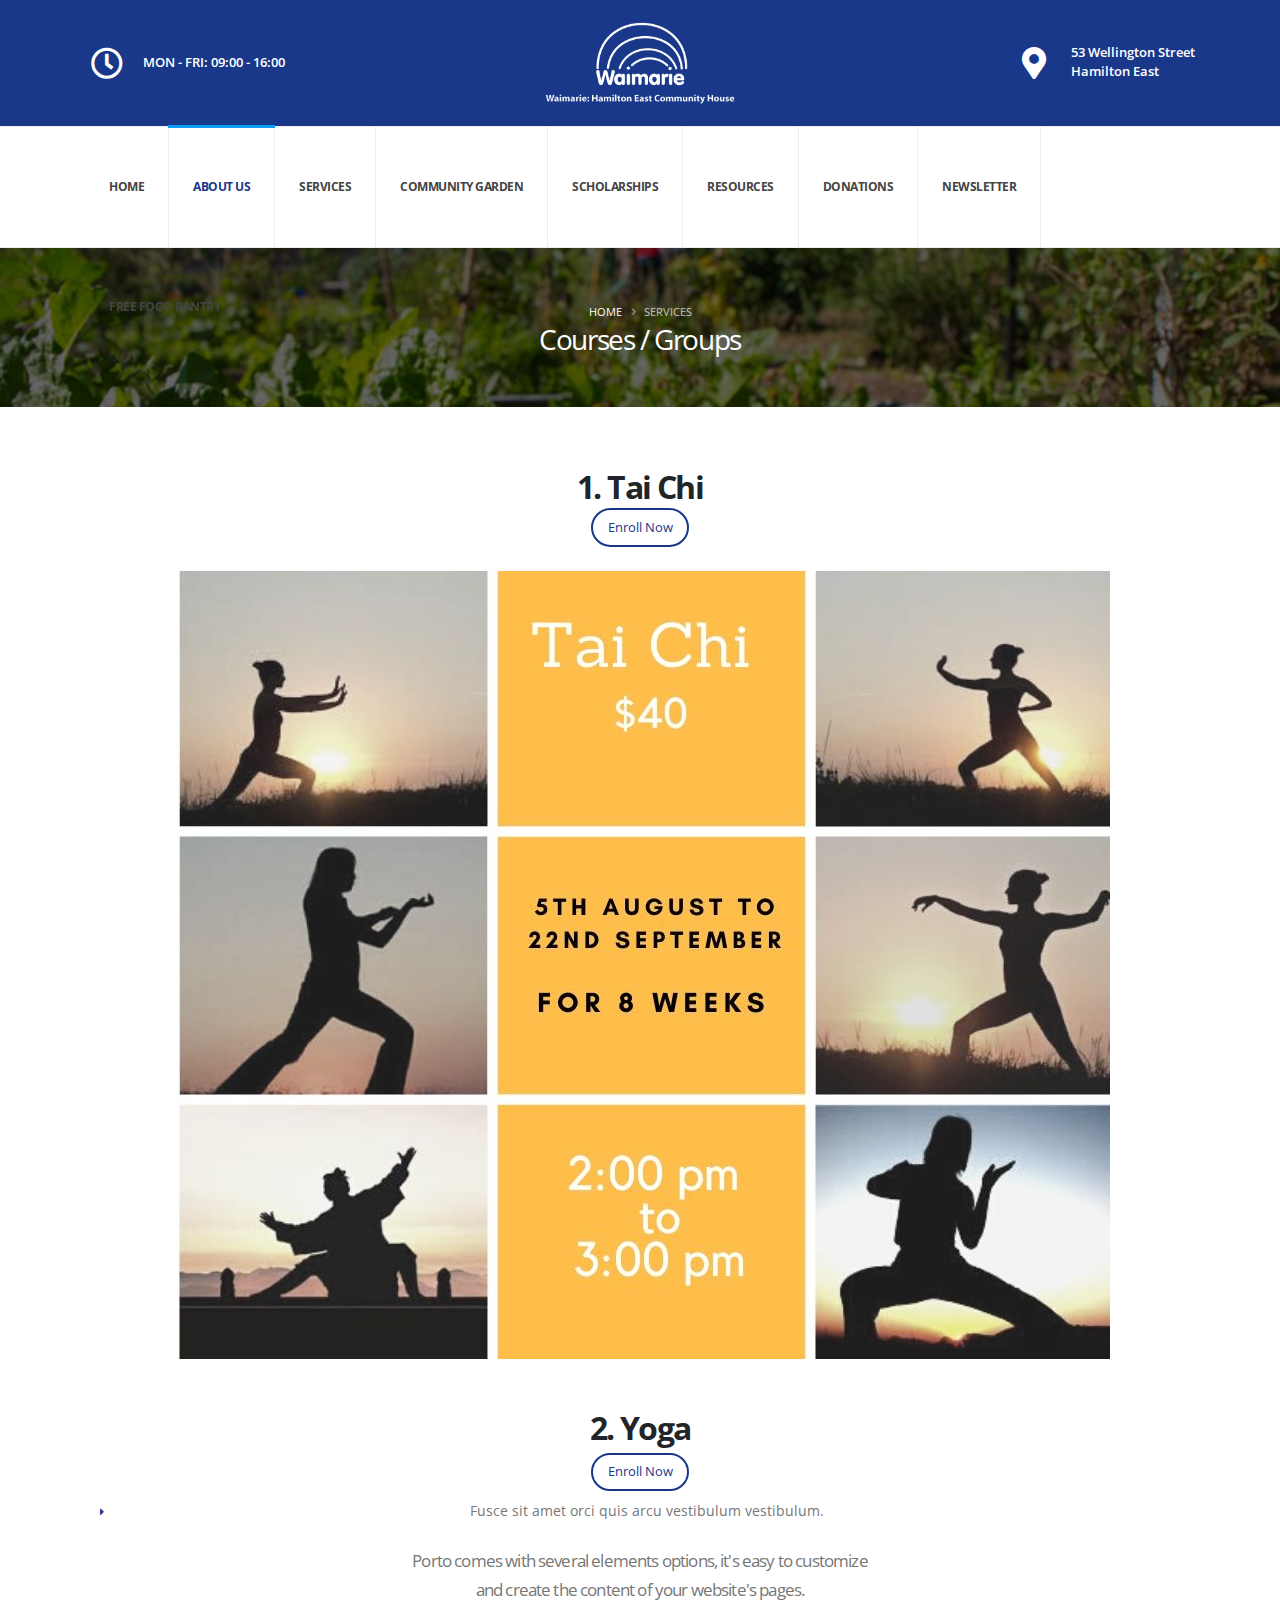
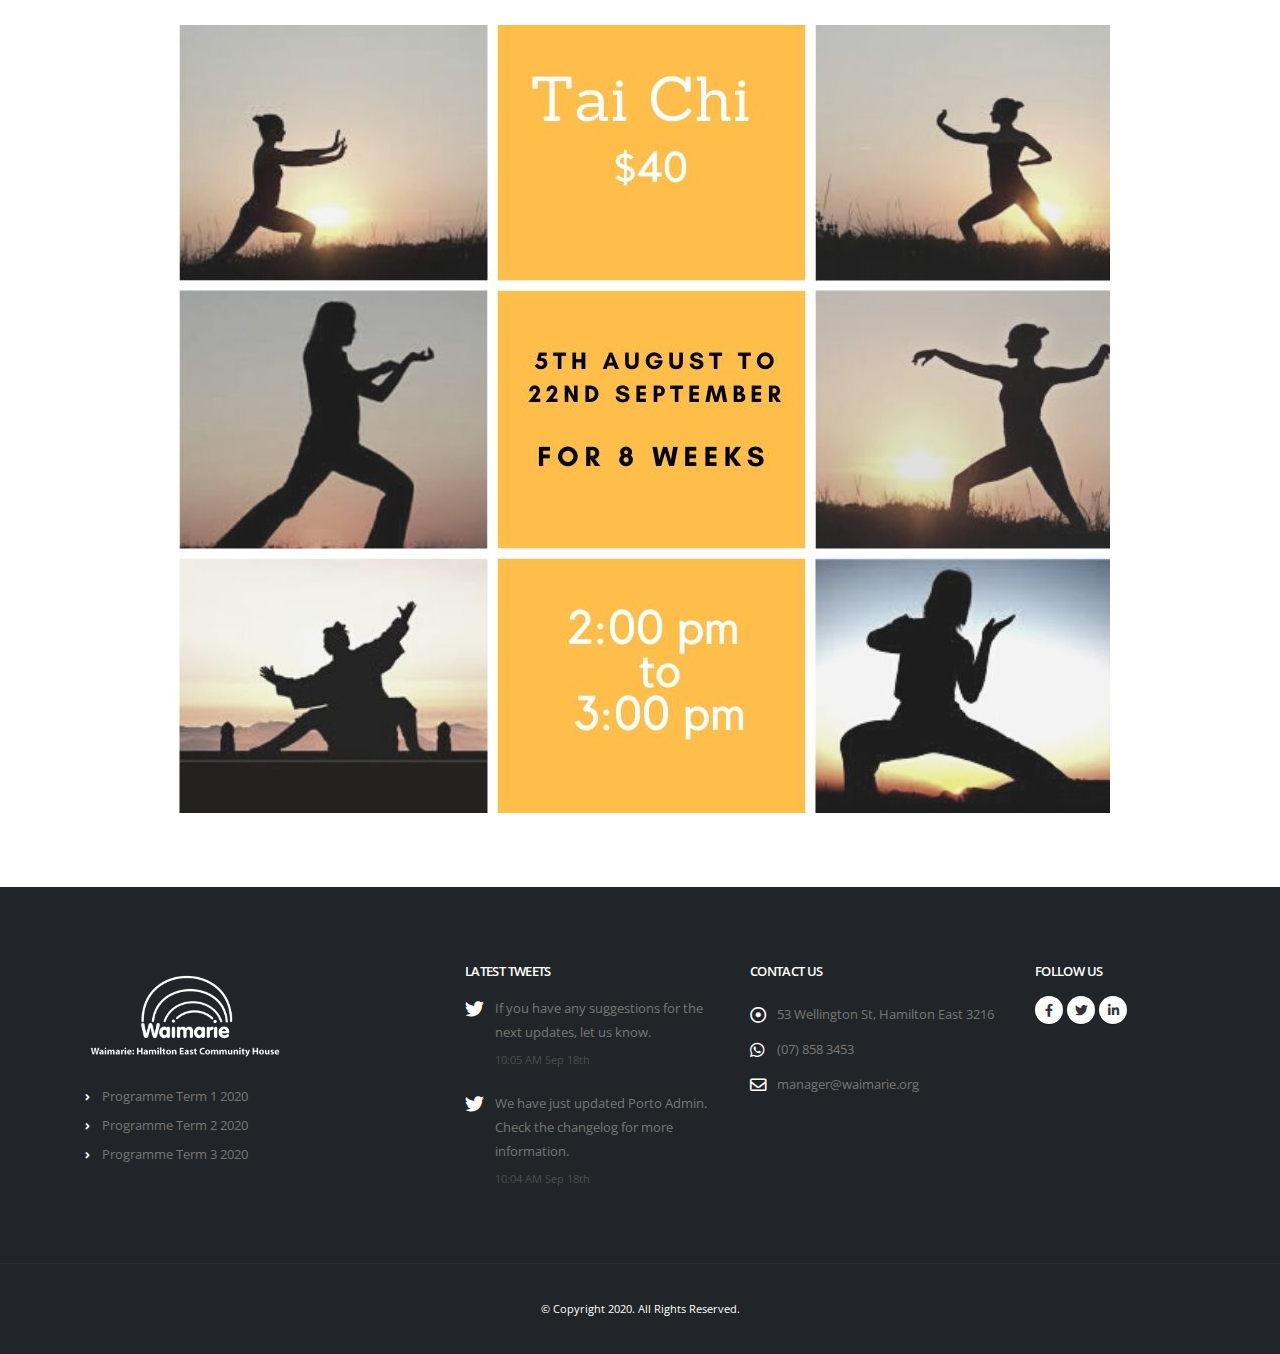
==== courses.html @ e20f5d11 "update" ====
<!DOCTYPE html>
<html lang="en">

<head>
    <meta charset="UTF-8">
    <meta name="viewport" content="width=device-width, initial-scale=1.0">
    <meta name="description"
        content="Movies from Storytelling Workshop for kids with They call me ninu Garden Greg and his Bagpipes Photos on our facebook page (click on the link below) https://www.facebook.com/media/set/?set=a.10153822744615460.1073741836.">
    <meta name="keywords"
        content="community house, hamilton, curtains, vegetables box,vege box, fruit box, budgeting advice, legal advice, entertainment book, room hire, community garden, sporting and cultural fund, hamilton east, photocopying, opportunity shop, advocacy">
    <title>Photos/Videos – Waimarie: Hamilton East Community House</title>
    <link
        href="https://fonts.googleapis.com/css?family=Open+Sans:300,400,600,700,800%7CShadows+Into+Light%7CPlayfair+Display:400"
        rel="stylesheet" type="text/css">

    <!-- resources CSS -->
    <link rel="stylesheet" href="resources/bootstrap/css/bootstrap.min.css">
    <link rel="stylesheet" href="resources/fontawesome-free/css/all.min.css">
    <link rel="stylesheet" href="resources/animate/animate.min.css">
    <link rel="stylesheet" href="resources/simple-line-icons/css/simple-line-icons.min.css">
    <link rel="stylesheet" href="resources/owl.carousel/assets/owl.carousel.min.css">
    <link rel="stylesheet" href="resources/owl.carousel/assets/owl.theme.default.min.css">
    <link rel="stylesheet" href="resources/magnific-popup/magnific-popup.min.css">

    <!-- Theme CSS -->
    <link rel="stylesheet" href="css/theme.css">
    <link rel="stylesheet" href="css/theme-elements.css">
    <link rel="stylesheet" href="css/theme-blog.css">
    <link rel="stylesheet" href="css/theme-shop.css">

    <!-- Current Page CSS -->
    <link rel="stylesheet" href="resources/rs-plugin/css/settings.css">
    <link rel="stylesheet" href="resources/rs-plugin/css/layers.css">
    <link rel="stylesheet" href="resources/rs-plugin/css/navigation.css">

    <!-- Demo CSS -->


    <!-- Skin CSS -->
    <link rel="stylesheet" href="css/skins/skin-corporate-8.css">
    <script src="master/style-switcher/style.switcher.localstorage.js"></script>

    <!-- Theme Custom CSS -->
    <link rel="stylesheet" href="css/custom.css">

    <!-- Head Libs -->
    <script src="resources/modernizr/modernizr.min.js"></script>
</head>

<body class="loading-overlay-showing" data-plugin-page-transition data-loading-overlay
    data-plugin-options="{'hideDelay': 500}">
    <div class="body">
        <header id="header"
            data-plugin-options="{'stickyEnabled': true, 'stickyEnableOnBoxed': true, 'stickyEnableOnMobile': true, 'stickyStartAt': 164, 'stickySetTop': '-130px', 'stickyChangeLogo': false}">
            <div class="header-body border-0">
                <div class="header-container container">
                    <div class="header-row py-3">
                        <div class="header-column justify-content-start w-50 order-md-1 d-none d-md-flex">
                            <div class="header-row">
                                <ul class="header-extra-info">
                                    <li class="m-0">
                                        <a href="contact.html">
                                            <div class="feature-box feature-box-style-2 align-items-center">
                                                <div class="feature-box-icon">
                                                    <i class="far fa-clock text-7 p-relative"></i>
                                                </div>
                                                <div class="feature-box-info">
                                                    <p class="pb-0 font-weight-semibold line-height-5 text-2">MON - FRI:
                                                        09:00 - 16:00</p>
                                                </div>
                                            </div>
                                        </a>
                                    </li>
                                </ul>
                            </div>
                        </div>
                        <div class="header-column justify-content-start justify-content-md-center order-1 order-md-2">
                            <div class="header-row">
                                <div class="header-logo">
                                    <a href="/">
                                        <img alt="Waimarie" width="200" src="images/logo.png">
                                    </a>
                                </div>
                            </div>
                        </div>
                        <div class="header-column justify-content-end w-50 order-2 order-md-3 d-none d-md-flex">
                            <div class="header-row">
                                <ul class="header-extra-info">
                                    <li class="m-0">
                                        <a href="contact.html">
                                            <div class="feature-box feature-box-style-2 align-items-center">

                                                <div class="feature-box-icon">
                                                    <i class="fas fa-map-marker-alt text-7 p-relative"></i>
                                                </div>
                                                <div class="feature-box-info">
                                                    <p class="pb-0 font-weight-semibold line-height-5 text-2">
                                                        53 Wellington Street
                                                        <br>Hamilton East
                                                    </p>
                                                </div>
                                            </div>
                                        </a>
                                    </li>
                                </ul>
                            </div>
                        </div>
                    </div>
                </div>
                <div class="header-nav-bar header-nav-bar-top-border bg-light">
                    <div class="header-container container">
                        <div class="header-row">
                            <div class="header-column">
                                <div class="header-row justify-content-end">
                                    <div class="header-nav p-0">
                                        <div
                                            class="header-nav header-nav-line header-nav-divisor header-nav-spaced justify-content-lg-center">
                                            <div
                                                class="header-nav-main header-nav-main-square header-nav-main-effect-1 header-nav-main-sub-effect-1">
                                                <nav class="collapse">
                                                    <ul class="nav nav-pills flex-column flex-lg-row" id="mainNav">
                                                        <li class="dropdown"> <a class="dropdown-item dropdown-toggle"
                                                                href="/">
                                                                Home </a>
                                                        </li>
                                                        <li class="dropdown"> <a
                                                                class="dropdown-item dropdown-toggle active" href="#">
                                                                About Us </a>
                                                            <ul class="dropdown-menu">
                                                                <li><a class="dropdown-item"
                                                                        href="/funders-and-supporters.html">Funders and
                                                                        Supporters</a>
                                                                </li>
                                                                <li><a class="dropdown-item"
                                                                        href="/photos.html">Photos/Videos</a>
                                                                </li>
                                                            </ul>
                                                        </li>
                                                        <li class="dropdown"> <a class="dropdown-item dropdown-toggle"
                                                                href="#"> Services </a>
                                                            <ul class="dropdown-menu">
                                                                <li><a class="dropdown-item" href="#">Courses/Groups</a>
                                                                </li>
                                                                <li><a class="dropdown-item" href="#">Room Hire</a>
                                                                </li>
                                                                <li><a class="dropdown-item" href="#">Vegetable and
                                                                        Fruit Box $11</a>
                                                                </li>
                                                                <li><a class="dropdown-item" href="#">Legal Advice</a>
                                                                </li>
                                                                <li><a class="dropdown-item" href="#">Budgeting
                                                                        Advice</a>
                                                                </li>
                                                                <li><a class="dropdown-item" href="#">Benefit/Housing
                                                                        NZ/ACC Advocacy</a>
                                                                </li>
                                                                <li><a class="dropdown-item" href="#">Benefit/Housing
                                                                        Event</a>
                                                                </li>
                                                            </ul>
                                                        </li>
                                                        <li class="dropdown"> <a class="dropdown-item dropdown-toggle"
                                                                href="#"> Community Garden </a>
                                                        </li>
                                                        <li class="dropdown"> <a class="dropdown-item dropdown-toggle"
                                                                href="#"> Scholarships </a>
                                                            <ul class="dropdown-menu">
                                                                <li><a class="dropdown-item" href="#">SAM – Sporting &
                                                                        Cultural Fund</a>
                                                                </li>
                                                                <li><a class="dropdown-item" href="#">Scholarships
                                                                        University of Waikato.</a>
                                                                </li>
                                                            </ul>
                                                        </li>
                                                        <li class="dropdown"> <a class="dropdown-item dropdown-toggle"
                                                                href="#"> Resources </a>
                                                        </li>
                                                        <li class="dropdown"> <a class="dropdown-item dropdown-toggle"
                                                                href="#"> Donations </a>
                                                        </li>
                                                        <li class="dropdown"> <a class="dropdown-item dropdown-toggle"
                                                                href="#"> Newsletter </a>
                                                        </li>
                                                        <li class="dropdown"> <a class="dropdown-item dropdown-toggle"
                                                                href="#"> Free Food Pantry </a>
                                                        </li>
                                                    </ul>
                                                </nav>
                                            </div>
                                            <button class="btn header-btn-collapse-nav" data-toggle="collapse"
                                                data-target=".header-nav-main nav">
                                                <i class="fas fa-bars"></i>
                                            </button>
                                        </div>
                                    </div>
                                </div>
                            </div>
                        </div>
                    </div>
                </div>
            </div>
        </header>

        <div role="main" class="main">

            <section
                class="page-header page-header-modern section-text-light section-background text-center page-header-background page-header-background-sm overlay overlay-color-primary overlay-show overlay-op-8"
                style="background-image: url(images/garden3.jpg);">
                <div class="container">
                    <div class="row">
                        <div class="col">
                            <ul class="breadcrumb breadcrumb-light d-block text-center">
                                <li><a href="#">Home</a></li>
                                <li class="active">Services</li>
                            </ul>

                            <h1>Courses / Groups</h1>

                        </div>
                    </div>
                </div>
            </section>

            <div class="container py-4">

                <div class="row">
                    <div class="col">


                        <div class="col text-center">
                            <h2 class="font-weight-bold text-8 mb-0 appear-animation animated maskUp appear-animation-visible"
                                data-appear-animation="maskUp" style="animation-delay: 100ms;">
                                1. Tai Chi
                            </h2>

                            <button type="button" class="btn btn-outline btn-rounded btn-waimarie mb-2">Enroll
                                Now</button>
                        </div>

                        <div class="blog-posts">

                            <div class="post post-large">
                                <div class="post-image mt-3">
                                    <a href="images/courses/Taichi-5.jpg">
                                        <img src="images/courses/Taichi-5.jpg"
                                            class="img-fluid img-thumbnail img-thumbnail-no-borders rounded-0 img-courses"
                                            alt="">
                                    </a>
                                </div>


                            </div>



                        </div>

                    </div>
                </div>

                <div class="row">
                    <div class="col">


                        <div class="col text-center mt-5">
                            <h2 class="font-weight-bold text-8 mb-0 appear-animation animated maskUp appear-animation-visible"
                                data-appear-animation="maskUp" style="animation-delay: 100ms;">
                                2. Yoga
                            </h2>

                            <button type="button" class="btn btn-outline btn-rounded btn-waimarie mb-2 mt-1">Enroll
                                Now</button>

                            <ul class="list list-icons list-icons-sm">
                                <li><i class="fas fa-caret-right"></i> Fusce sit amet orci quis arcu vestibulum
                                    vestibulum.</li>
                            </ul>
                            <p class="lead text-4 pt-2 font-weight-normal">



                                Porto comes with several elements options,
                                it's easy to customize<br> and create the content of your website's pages.</p>
                        </div>

                        <div class="blog-posts">

                            <div class="post post-large">
                                <div class="post-image mt-3">
                                    <a href="images/courses/Taichi-5.jpg">
                                        <img src="images/courses/Taichi-5.jpg"
                                            class="img-fluid img-thumbnail img-thumbnail-no-borders rounded-0 img-courses"
                                            alt="">
                                    </a>
                                </div>


                            </div>



                        </div>

                    </div>
                </div>


            </div>

            <footer id="footer">
                <div class="container">
                    <div class="row py-5 my-4">
                        <div class="col-md-6 col-lg-4 mb-4 mb-lg-0">
                            <a href="index.html" class="logo pr-0 pr-lg-3">
                                <img alt="Waimarie" src="images/logo.png" class="mb-4 mt-1" width="200">
                            </a>
                            <ul class="list list-icons list-icons-sm">
                                <li><i class="fas fa-angle-right"></i><a href="#" class="link-hover-style-1 ml-1">
                                        Programme
                                        Term 1 2020</a></li>
                                <li><i class="fas fa-angle-right"></i><a href="#" class="link-hover-style-1 ml-1">
                                        Programme
                                        Term 2 2020</a></li>
                                <li><i class="fas fa-angle-right"></i><a href="#" class="link-hover-style-1 ml-1">
                                        Programme
                                        Term 3 2020</a></li>
                            </ul>
                        </div>
                        <div class="col-md-6 col-lg-3 mb-4 mb-lg-0">
                            <h5 class="text-3 mb-3">LATEST TWEETS</h5>
                            <div id="tweet" class="twitter" data-plugin-tweets=""
                                data-plugin-options="{'username': 'oklerthemes', 'count': 2}">
                                <ul>
                                    <li><span class="status"><i class="fab fa-twitter false"></i> If you have any
                                            suggestions for the next updates, let us know.</span><span class="meta"> <a
                                                href="http://twitter.com/OklerThemes/status/644859776422293504"
                                                target="_blank">10:05 AM Sep 18th</a></span></li>
                                    <li><span class="status"><i class="fab fa-twitter false"></i> We have just updated
                                            Porto
                                            Admin. Check the changelog for more information.</span><span class="meta">
                                            <a href="http://twitter.com/OklerThemes/status/644859595777830913"
                                                target="_blank">10:04 AM Sep 18th</a></span></li>
                                </ul>
                            </div>
                        </div>
                        <div class="col-md-6 col-lg-3 mb-4 mb-md-0">
                            <h5 class="text-3 mb-3">CONTACT US</h5>
                            <ul class="list list-icons list-icons-lg">
                                <li class="mb-1"><i class="far fa-dot-circle text-color-primary"></i>
                                    <p class="m-0">53 Wellington St, Hamilton East 3216</p>
                                </li>
                                <li class="mb-1"><i class="fab fa-whatsapp text-color-primary"></i>
                                    <p class="m-0"><a href="tel:8001234567">(07) 858 3453</a></p>
                                </li>
                                <li class="mb-1"><i class="far fa-envelope text-color-primary"></i>
                                    <p class="m-0"><a href="mailto:mail@example.com">manager@waimarie.org</a></p>
                                </li>
                            </ul>
                        </div>
                        <div class="col-md-6 col-lg-2">
                            <h5 class="text-3 mb-3">FOLLOW US</h5>
                            <ul class="header-social-icons social-icons">
                                <li class="social-icons-facebook"><a href="http://www.facebook.com/" target="_blank"
                                        title="Facebook"><i class="fab fa-facebook-f"></i></a></li>
                                <li class="social-icons-twitter"><a href="http://www.twitter.com/" target="_blank"
                                        title="Twitter"><i class="fab fa-twitter"></i></a></li>
                                <li class="social-icons-linkedin"><a href="http://www.linkedin.com/" target="_blank"
                                        title="Linkedin"><i class="fab fa-linkedin-in"></i></a></li>
                            </ul>
                        </div>
                    </div>
                </div>


                <div class="footer-copyright footer-copyright-style-2">
                    <div class="container py-2">
                        <div class="row py-4">

                            <div
                                class="col-lg-12 d-flex align-items-center justify-content-center mb-4 mb-lg-0 pt-4 pt-lg-0">
                                <p>© Copyright 2020. All Rights Reserved.</p>
                            </div>
                        </div>
                    </div>
                </div>
            </footer>
        </div>

        <script src="resources/jquery/jquery.min.js"></script>
        <script src="resources/jquery.appear/jquery.appear.min.js"></script>
        <script src="resources/jquery.easing/jquery.easing.min.js"></script>
        <script src="resources/jquery.cookie/jquery.cookie.min.js"></script>
        <script src="master/style-switcher/style.switcher.js" id="styleSwitcherScript" data-base-path=""
            data-skin-src=""></script>
        <script src="resources/popper/umd/popper.min.js"></script>
        <script src="resources/bootstrap/js/bootstrap.min.js"></script>
        <script src="resources/common/common.min.js"></script>
        <script src="resources/jquery.validation/jquery.validate.min.js"></script>
        <script src="resources/jquery.easy-pie-chart/jquery.easypiechart.min.js"></script>
        <script src="resources/jquery.gmap/jquery.gmap.min.js"></script>
        <script src="resources/jquery.lazyload/jquery.lazyload.min.js"></script>
        <script src="resources/isotope/jquery.isotope.min.js"></script>
        <script src="resources/owl.carousel/owl.carousel.min.js"></script>
        <script src="resources/magnific-popup/jquery.magnific-popup.min.js"></script>
        <script src="resources/vide/jquery.vide.min.js"></script>
        <script src="resources/vivus/vivus.min.js"></script>

        <!-- Theme Base, Components and Settings -->
        <script src="js/theme.js"></script>


        <!-- Theme Initialization Files -->
        <script src="js/theme.init.js"></script>

        <script>
            (function (i, s, o, g, r, a, m) {
                i['GoogleAnalyticsObject'] = r; i[r] = i[r] || function () {
                    (i[r].q = i[r].q || []).push(arguments)
                }, i[r].l = 1 * new Date(); a = s.createElement(o),
                    m = s.getElementsByTagName(o)[0]; a.async = 1; a.src = g; m.parentNode.insertBefore(a, m)
            })(window, document, 'script', '../../../www.google-analytics.com/analytics.js', 'ga');

            ga('create', 'UA-42715764-5', 'auto');
            ga('send', 'pageview');
        </script>
</body>

</html>
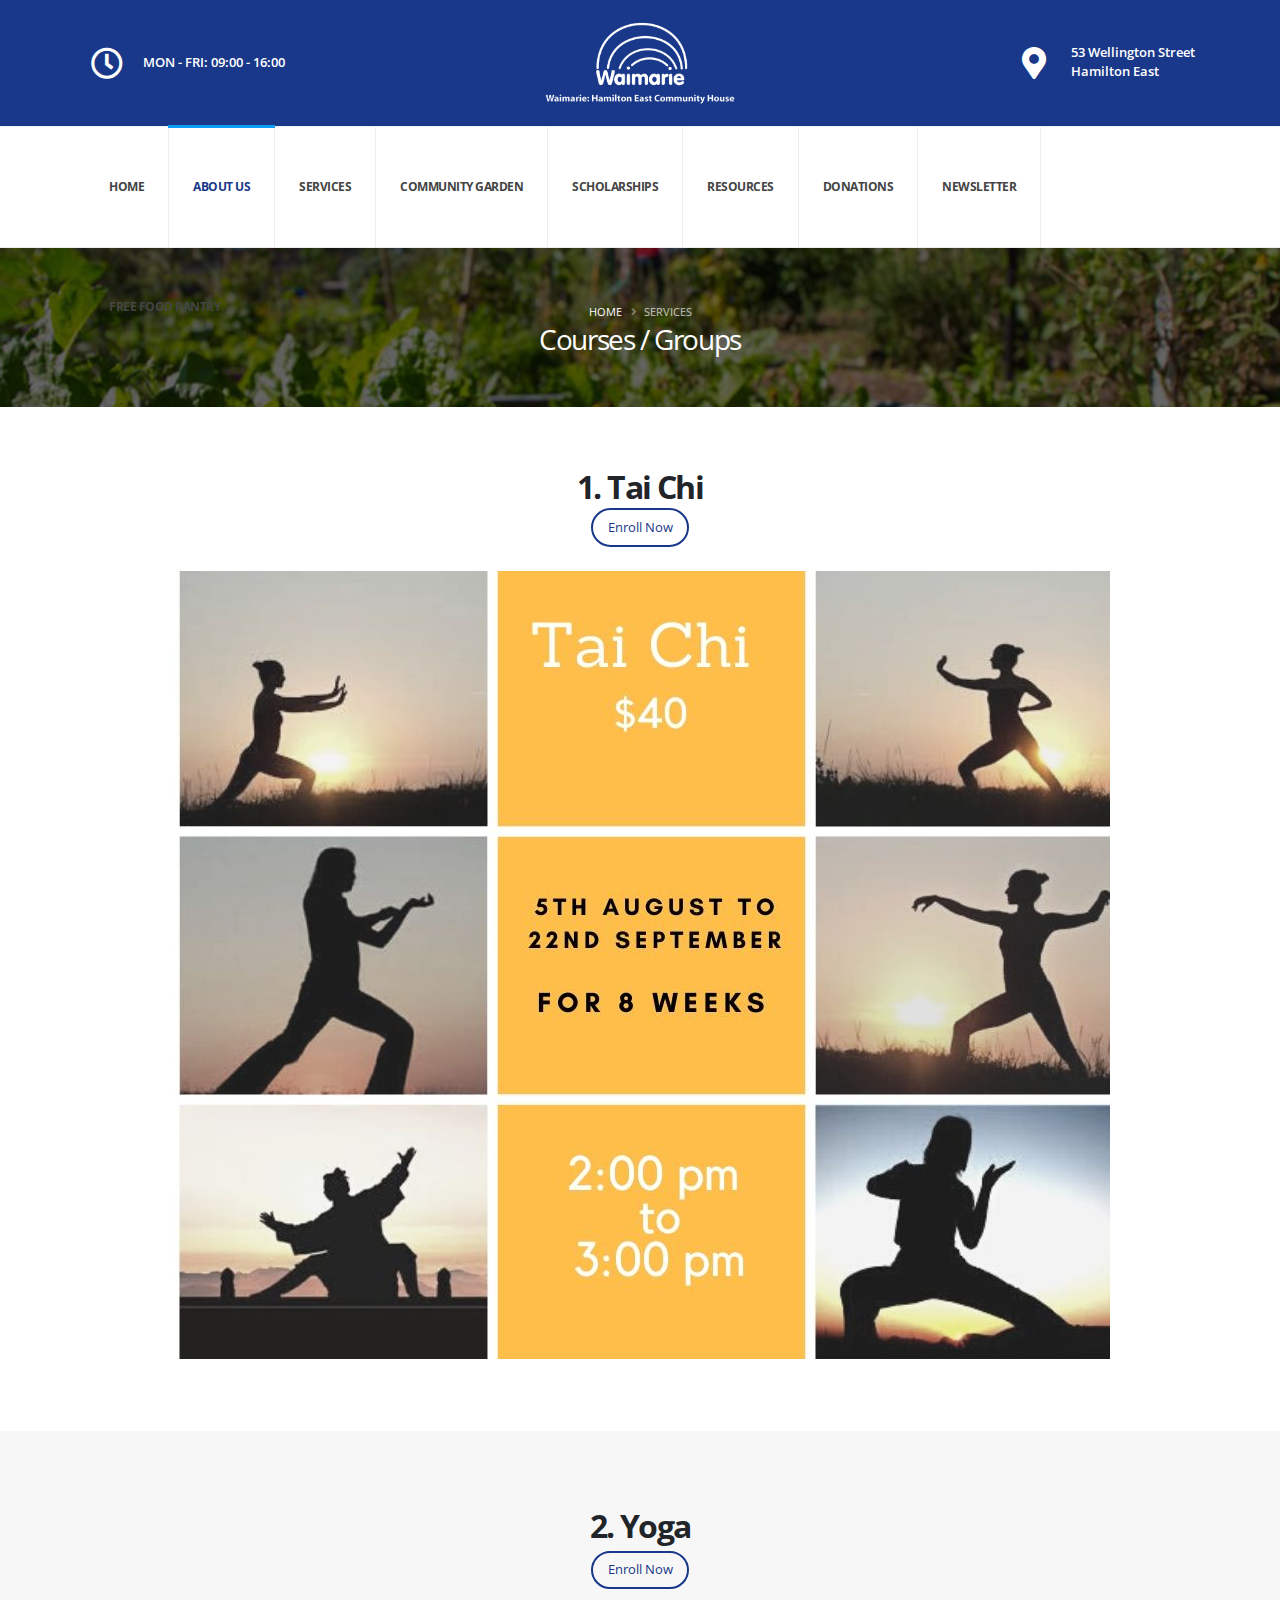
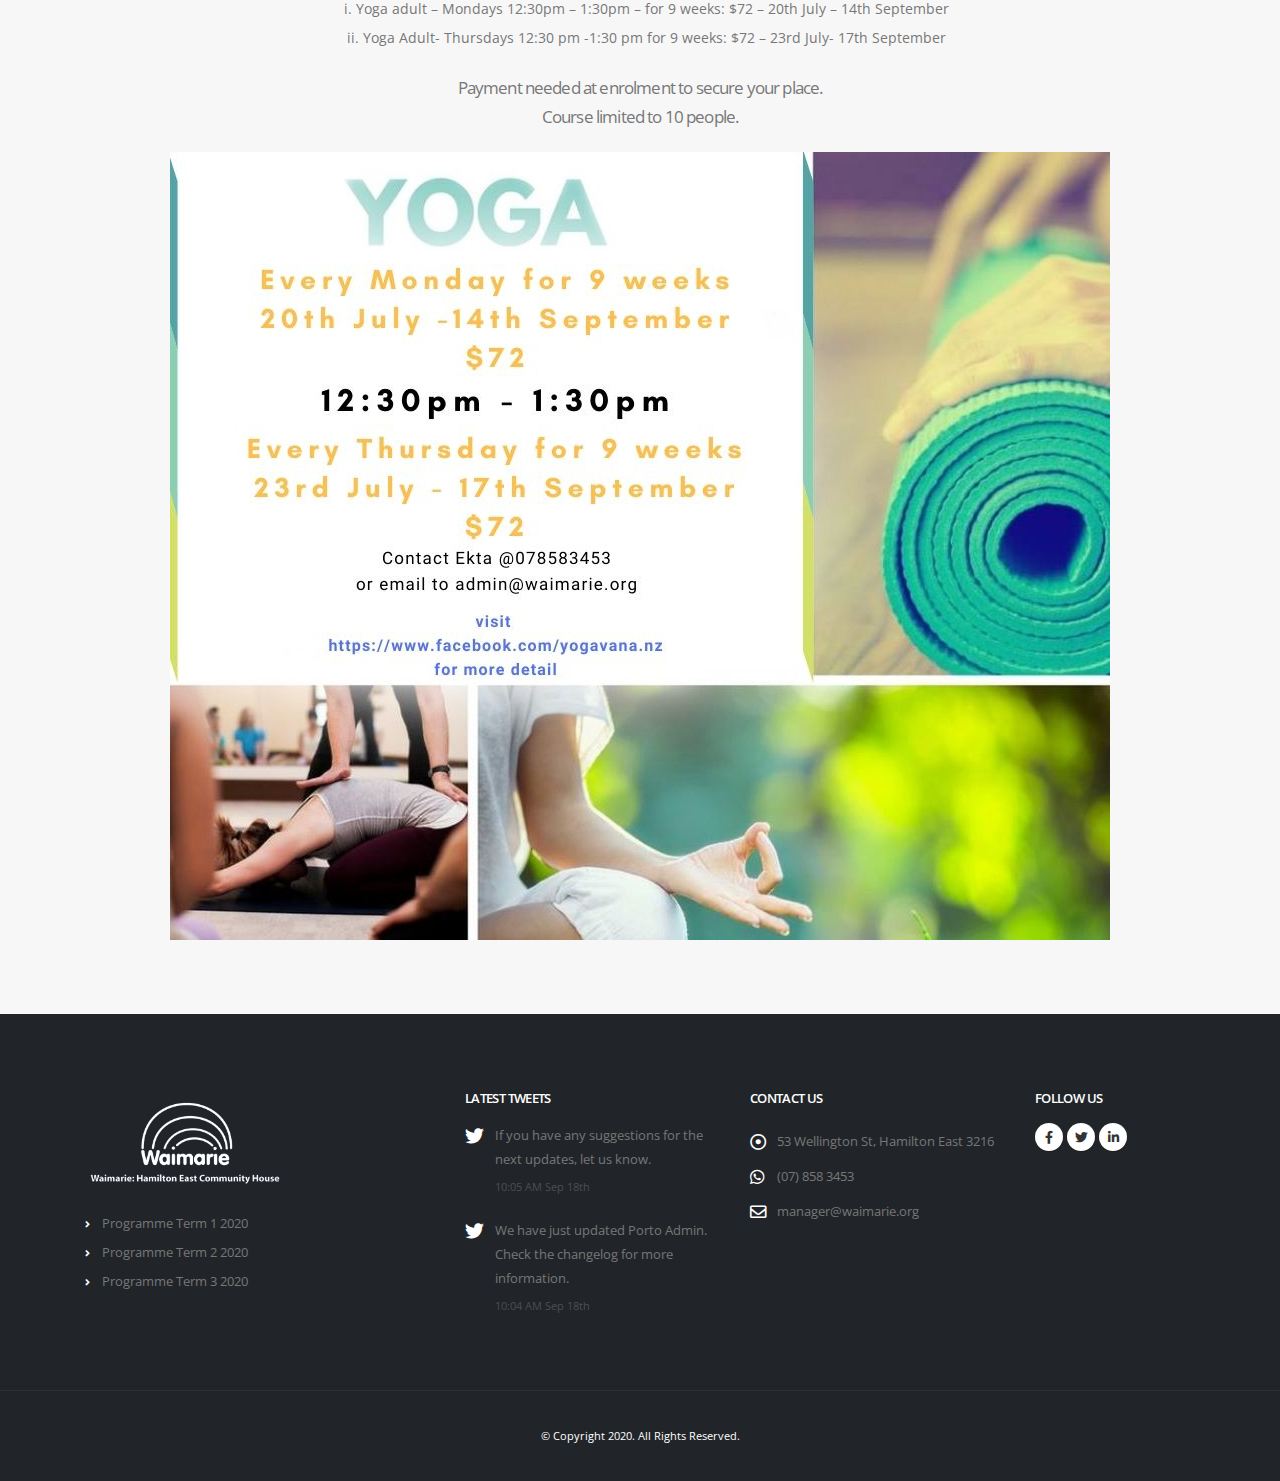
==== commit d784ef2e: "update" ====
--- a/courses.html
+++ b/courses.html
@@ -177,7 +177,7 @@
                                                                 href="#"> Resources </a>
                                                         </li>
                                                         <li class="dropdown"> <a class="dropdown-item dropdown-toggle"
-                                                                href="#"> Donations </a>
+                                                                href="/donations.html"> Donations </a>
                                                         </li>
                                                         <li class="dropdown"> <a class="dropdown-item dropdown-toggle"
                                                                 href="#"> Newsletter </a>
@@ -234,7 +234,9 @@
                                 1. Tai Chi
                             </h2>
 
-                            <button type="button" class="btn btn-outline btn-rounded btn-waimarie mb-2">Enroll
+                            <button type="button" class="btn btn-outline btn-rounded btn-waimarie mb-2"
+                                onclick="javascript:window.open('https://docs.google.com/forms/d/e/1FAIpQLSfOYNrC6JisAdzESJxpAxmtdqSPzf3JQC7fgo4brGiMdUpH0A/viewform', '_blank');"
+                                formtarget="_blank">Enroll
                                 Now</button>
                         </div>
 
@@ -258,57 +260,73 @@
 
                     </div>
                 </div>
-
-                <div class="row">
-                    <div class="col">
-
-
-                        <div class="col text-center mt-5">
-                            <h2 class="font-weight-bold text-8 mb-0 appear-animation animated maskUp appear-animation-visible"
-                                data-appear-animation="maskUp" style="animation-delay: 100ms;">
-                                2. Yoga
-                            </h2>
-
-                            <button type="button" class="btn btn-outline btn-rounded btn-waimarie mb-2 mt-1">Enroll
-                                Now</button>
-
-                            <ul class="list list-icons list-icons-sm">
-                                <li><i class="fas fa-caret-right"></i> Fusce sit amet orci quis arcu vestibulum
-                                    vestibulum.</li>
-                            </ul>
-                            <p class="lead text-4 pt-2 font-weight-normal">
-
-
-
-                                Porto comes with several elements options,
-                                it's easy to customize<br> and create the content of your website's pages.</p>
-                        </div>
-
-                        <div class="blog-posts">
-
-                            <div class="post post-large">
-                                <div class="post-image mt-3">
-                                    <a href="images/courses/Taichi-5.jpg">
-                                        <img src="images/courses/Taichi-5.jpg"
-                                            class="img-fluid img-thumbnail img-thumbnail-no-borders rounded-0 img-courses"
-                                            alt="">
-                                    </a>
+            </div>
+
+
+
+
+            <section class="section bg-color-grey section-height-3 border-0 mt-5 mb-0">
+                <div class="container">
+                    <div class="row">
+                        <div class="col">
+
+                            <div class="col text-center">
+                                <h2 class="font-weight-bold text-8 mb-0 appear-animation animated maskUp appear-animation-visible"
+                                    data-appear-animation="maskUp" style="animation-delay: 100ms;">
+                                    2. Yoga
+                                </h2>
+
+                                <button type="button" class="btn btn-outline btn-rounded btn-waimarie mb-2 mt-1"
+                                    onclick="javascript:window.open('https://docs.google.com/forms/d/e/1FAIpQLSfOYNrC6JisAdzESJxpAxmtdqSPzf3JQC7fgo4brGiMdUpH0A/viewform', '_blank');"
+                                    formtarget="_blank">Enroll
+                                    Now</button>
+
+                                <ul class="list list-icons list-icons-sm">
+                                    <li>i. Yoga adult – Mondays 12:30pm – 1:30pm – for 9
+                                        weeks: $72 – 20th July – 14th
+                                        September
+                                    </li>
+                                    <li>ii. Yoga Adult- Thursdays 12:30 pm -1:30 pm for 9 weeks: $72 – 23rd July- 17th
+                                        September
+                                    </li>
+                                </ul>
+
+                                <p class="lead text-4 pt-2 font-weight-normal">
+                                    Payment needed at enrolment to secure your place.
+
+                                    <br>
+                                    Course limited to 10 people.
+
+
+                                </p>
+                            </div>
+
+                            <div class="blog-posts">
+
+                                <div class="post post-large">
+                                    <div class="post-image mt-3">
+                                        <a href="images/courses/Yoga-2.jpg">
+                                            <img src="images/courses/Yoga-2.jpg"
+                                                class="img-fluid img-thumbnail img-thumbnail-no-borders rounded-0 img-courses"
+                                                alt="">
+                                        </a>
+                                    </div>
+
+
                                 </div>
 
 
-                            </div>
-
-
-
-                        </div>
-
-                    </div>
-                </div>
-
-
-            </div>
-
-            <footer id="footer">
+
+                            </div>
+
+                        </div>
+                    </div>
+                </div>
+            </section>
+
+
+
+            <footer id="footer" class="mt-0">
                 <div class="container">
                     <div class="row py-5 my-4">
                         <div class="col-md-6 col-lg-4 mb-4 mb-lg-0">
--- a/css/custom.css
+++ b/css/custom.css
@@ -88,7 +88,49 @@
     background-color: #19388a;
     border-color: #19388a;
 }
+.m-o{
+    margin: auto !important;
+}
 
+.icon-bar {
+    position: fixed;
+    top: 50%;
+    right: 0;
+    -webkit-transform: translateY(-50%);
+    -ms-transform: translateY(-50%);
+    transform: translateY(-50%);
+    background: transparent;
+    z-index: 9999;
+  }
+  
+  .icon-bar a {
+    display: block;
+    text-align: center;
+    padding: 16px;
+    transition: all 0.3s ease;
+    color: white;
+    font-size: 15px;
+  }
+  
+  .icon-bar a:hover {
+    background-color: #000;
+    text-decoration: none;
+  }
+  
+  .donation {
+    background: #19388a;
+    color: white;
+    border-radius: 35px;
+  }
+
+  .fb-responsive{
+    position: absolute;
+    top:0;
+    left: 0;
+    width: 100%;
+    height: 100%;
+  }
+  
 @media (min-width: 992px){
 #header .header-nav-main nav > ul > li.dropdown .dropdown-menu li a 
 {
